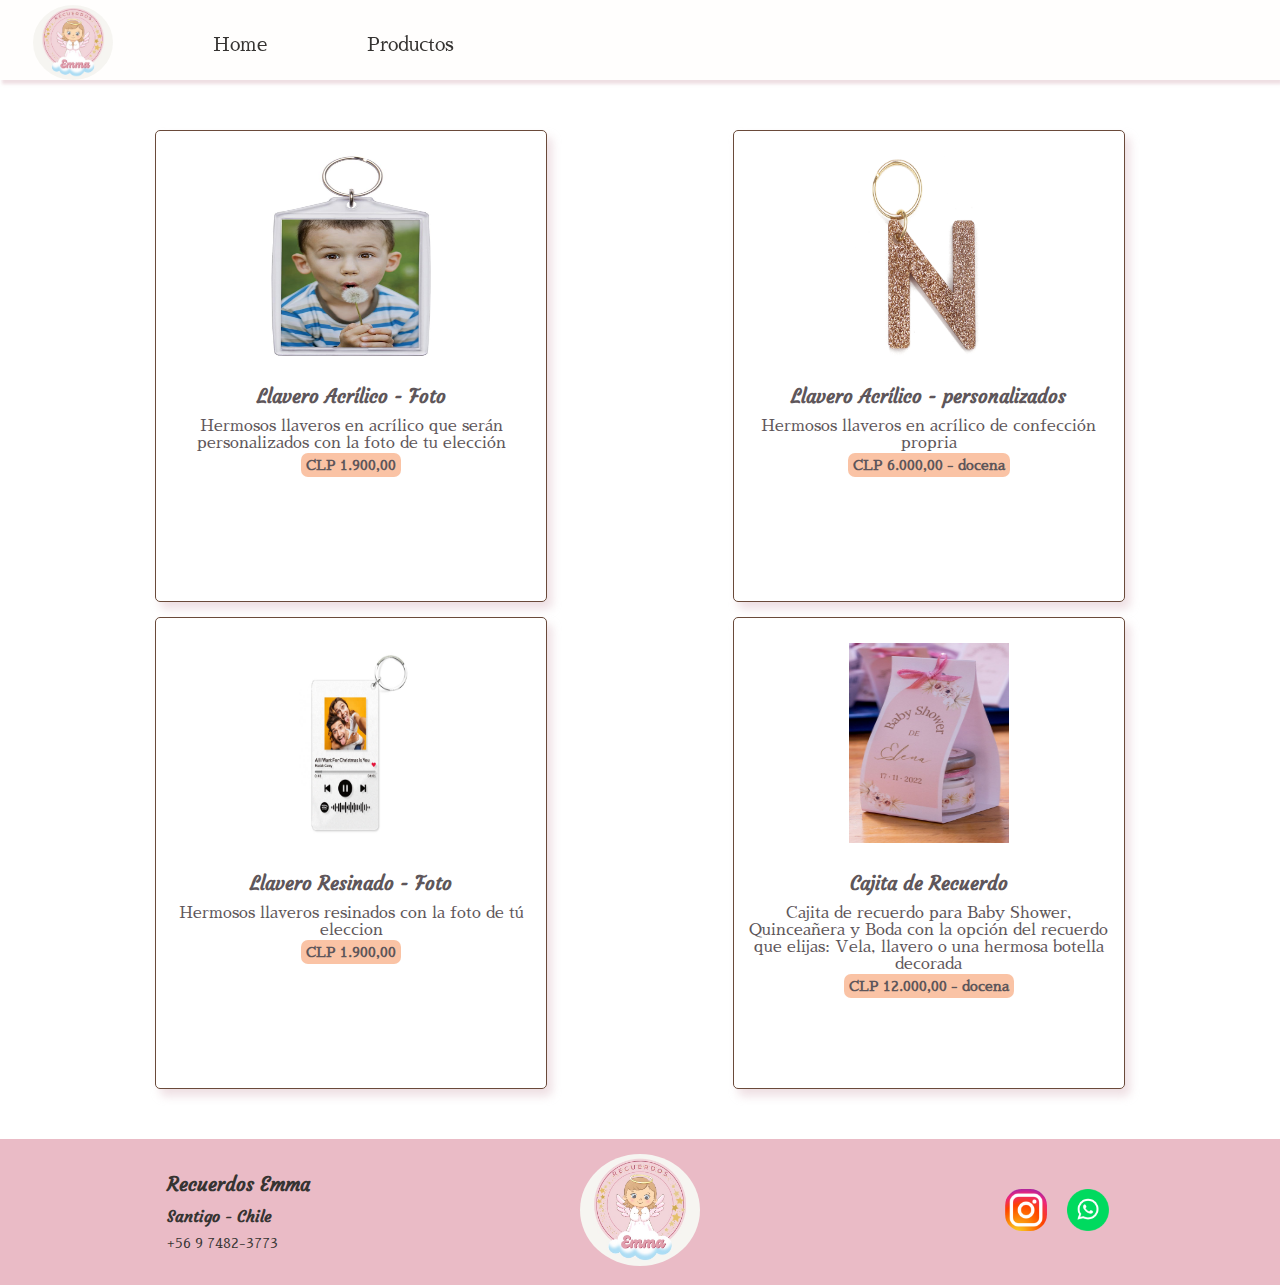
==== productos.html @ 6baa1918 "layout adjustments" ====
<!DOCTYPE html>
<html lang="es">
<head>
    <meta charset="UTF-8">
    <meta name="viewport" content="width=device-width, initial-scale=1.0">
    <link rel="stylesheet" href="styles/style.css">
    <link rel="icon" type="image/x-icon" href="/images/logo.jpg">
    <title>Productos | Recuerdos Emma | Eternizando momentos</title>
</head>
<body>
    <div class="container">
        <header>
            <a href="index.html">
                <img class="logo_header"src="images/logo.jpg" alt="logo">
            </a>
            <nav>
                <a href="index.html">Home</a>
                <a href="productos.html">Productos</a>
            </nav>
        </header>
        <main>
            <section class="container_productos">
                <div class="producto box_shadow">
                    <img src="images/llavero_acrilico.jpg" alt="producto ">
                    <div>
                        <h3>Llavero Acrílico - Foto</h3>
                        <p>
                            Hermosos llaveros en acrílico que serán personalizados con la foto de tu elección
                        </p>
                        <strong>CLP 1.900,00</strong>
                    </div>
                </div>
                <div class="producto box_shadow">
                    <img src="images/letra_epoxy.png" alt="producto ">
                    <div>
                        <h3>Llavero Acrílico - personalizados</h3>
                        <p>
                            Hermosos llaveros en acrílico de confección propria
                        </p>
                        <strong>CLP 6.000,00 - docena</strong>
                    </div>
                </div>
                <div class="producto box_shadow">
                    <img src="images/llavero_spotify.jpg" alt="producto ">
                    <div>
                        <h3>Llavero Resinado - Foto</h3>
                        <p>
                            Hermosos llaveros resinados con la foto de tú eleccion
                        </p>
                        <strong>CLP 1.900,00</strong>
                    </div>
                </div>
                <div class="producto box_shadow">
                    <img src="images/cajita_recuerdo.jpeg" alt="producto ">
                    <div>
                        <h3>Cajita de Recuerdo</h3>
                        
                        <p>
                            Cajita de recuerdo para Baby Shower, Quinceañera y Boda con la opción del recuerdo que elijas:
                            Vela, llavero o una hermosa botella decorada
                        </p>
                        
                    </div>
                    <strong>CLP 12.000,00 - docena</strong>
                </div>
            </section>
        </main>
        <footer>
            <div class="about">
                <h3>Recuerdos Emma</h3>
                <h4>Santigo - Chile</h4>
                <p><a href="tel:+5697482-3773">+56 9 7482-3773</a></p>
            </div>
            <div class="logo">
                <img src="images/logo.jpg" alt="logo">
            </div>
            <div class="social_media">
                <a href="https://www.instagram.com/recuerdosemma" target="_blank"><img src="images/instagram.png" class="social_icon"></a>
                <a href="https://wa.me/+56974823773" target="_blank"><img src="images/whatsap.png" class="social_icon"></a>
            </div>  
        </footer>
    </div>
</body>
</html>
---- styles/style.css ----
@import url('https://fonts.googleapis.com/css2?family=Courgette&family=Sawarabi+Mincho&display=swap');
body{
    color: #5E565A;
    font-family: 'Sawarabi Mincho', serif;
    margin: 0;
}
h1,h2,h3,h4,h5{
    font-family: 'Courgette', cursive;
}
header{
    display: grid;
    column-gap: 20px;
    grid-template-columns: 120px 1fr 120px;
    height: 80px;
    background-color: rgba(255, 254, 253, 0.8);
    box-shadow: rgba(212, 175, 185, 0.4) 2px 4px 3px;
    position: sticky;
    top:0;
    padding:5px;
    z-index: 10;
    width: 100vw;
    box-sizing: border-box;
}
.logo_header{
    width: 80px;
    border-radius: 50%;
    margin-left: 15px;  
}
nav{
    display: flex;
    align-items: center;
    grid-column: 2;
}
nav a{
    color:#363432;
    padding: 15px;
    width: 120px;
    margin-left: 20px;
    text-decoration: none;
    font-size: 1.2rem;
}
nav a:hover{
    background-color: #FAC3A5;
    border-radius: 5px;
}
.container{
    text-align: center;
    max-width: 1600px;
    margin: 0 auto;
}
.container_hero{
    display: grid;
    grid-template-columns: repeat(10, 1fr);
    margin-top: -90px;
}

.hero_img{
    grid-column:1/11;
    grid-row: 1/10;
    z-index: -1;
    width:100vw;
}
.filter{
    background: linear-gradient(rgba(145, 130, 110, 0.8), rgba(110, 110, 110, 0.6));

    grid-column: 1/11;
    grid-row: 1/10;
    max-width:100vw;
}

.hero_msg{
    grid-column: 5/10;
    grid-row: 4/7;
    align-self: center;
    color: #fed;
    text-shadow:rgba(54,52,50,0.8) 2px 2px 9px;
}

main{
    width:95%;
    margin: 20px auto;
}

h1{
    font-size:2.5rem;
}
.text_shadow{
    text-shadow: #FF537B 7px 3px 10px;
}
section h2{
    margin: 50px auto;
    font-size: 2rem;
}

.box_shadow{
    box-shadow: 5px 7px 10px rgba(212, 175, 185, 0.4);
    
    
}

.container_personalizados{
    margin: 15px auto;
}
.cardventa{
    background-color: #f1d8d0;
    border-top-left-radius: 20%;
    border-bottom-left-radius: 20%;
    display: flex;
    width: 90%;
    margin: 50px;
}
.info{
    width:40%;
    margin: 15px auto;
}
.info h2{
    margin: 20px;
}
.cardventa img{
    width:30%;
    border-top-left-radius: 20%;
    border-bottom-left-radius: 20%;
}

.info p{
    font-size: 1em;
}

.info ul{
    list-style-type:circle;
}
.info > ul >li{
    text-align: left;
}
.container_memorias{
    background-image: linear-gradient(to right bottom, #f2e7df, #f1d8d0, #efc9c8, #eabbc6);
    border-top-right-radius: 4rem;
    width: 100%;
    display: flex;
    flex-direction: row;
    justify-content: space-between;
    margin:50px auto;
}
.container_memorias div{
    width:60%;
    text-align: center;
    margin-left: 20px;
}
.container_memorias h2{
    padding-left: 15px;
    text-align: left;
    margin-top:20px;
    margin-bottom: 30px;
}
.container_memorias p{
    text-align: left;
    text-align: left;
    padding: 15px;
}
.container_memorias img{
    width:350px;
    margin-right: 0;
}

.container_memorias a{
    border: 1px solid #6a4a3a;
    padding:15px;
    text-decoration: none;
    color:#5E565A;
    border-radius: 5px;
    float: left;
    margin-left: 15px;
}
.container_memorias a:hover{
    background-color: #6a4a3a;
    color:#ffefd5;
    border-radius: 5px;
}

footer{
    /*background-image: linear-gradient(to right bottom, #eabbc6, #efc9c8, #f1d8d0, #f2e7df, #f6f4f1);*/
    background-color: #eabbc6;
    display: grid;
    color: #5E565A;
    grid-template-columns: repeat(3,1fr);
    justify-items: center;
    align-items: center;
    padding: 15px;
    margin-top: 20px;

}
footer .logo{
    margin: auto auto;
}
footer .logo img{
    width: 120px;
    border-radius: 50%;
} 
footer .about{
    text-align: left;
    margin-left: 30px;
}
footer .about h3{
    color: #363432;
    margin:10px;
}
footer .about h4{
    color: #363432;
    text-shadow: #5E565A;
    margin: 10px;
}
footer .about p{
    font-size: 0.8rem;
    margin: 10px;
}
footer .about a{
    text-decoration: none;
    color: #363432;
    font-size: 0.9rem;
}
footer .about a:hover{
    text-decoration: underline;
}
footer .social_media{
    display: flex;
    flex-direction: row;
    justify-content: center;
}
.social_icon{
    margin:10px;
    width: 42px;
    border-radius: 40%;
}

/*-------------------------------------------------------------*/
/*-----------------Produtos------------------------------------*/
.container_productos{
    display: grid;
    grid-template-columns: 1fr 1fr;
    justify-items: center;
    align-items: center;
    margin: 50px auto;
    width:95%;
    row-gap: 15px;
}
.producto{
    border: 1px solid #6a4a3a;
    border-radius: 5px;
    max-width: 370px;
    height: 450px;
    padding:10px;
}
.producto img{
    width:50%;
    height: 50%;
    max-width: 160px;
}
.producto div h3{
    text-align: center;
}
.producto div h4{
    margin: 5px;
}
.producto div p{
    margin: 5px;
}
.producto strong{
    font-size: 0.9rem;
    background-color: #FAC3A5;
    padding: 5px;
    border-radius: 7px;
}
.producto h3{
    margin:10px;
}
.producto p {
    margin: 10px;
}
.producto img{
    align-self: center;
    margin: 15px;
    
    height: 200px;
}

@media screen and (max-width:900px) {
    header{
        display: grid;
        grid-template-columns: 120px 1fr;
        column-gap: 0;
        height:100px;
        width:100%;
        justify-content: space-between;
    }
    .container_hero{
        margin-top: 0;
    }
    header a{
        align-self: center;
        justify-self: center;
    }
    .hero_img{
        width: 100%;
        height: 100%;   
    }
    .logo_header{
        margin-left: 5px;
        align-self: center;
        justify-self: center;
    }
    nav{
        display:flex;
        flex-direction: column;
    }
    nav a{
        padding: 10px;
        width:90%;
    }
    .container_memorias{
        display: grid;
    }
    .container_memorias div{
        grid-column: 2/9;
        grid-row: 1/7;
        z-index:1;
        width: 80%;
        padding-left: 0;
    }
    .container_memorias p{
        color: #111;
        padding-left: 0;
    }
    .container_memorias h2{
        padding-left: 0;
    }
    .container_memorias img{
        grid-column: 4/10;
        grid-row: 4/11;
        z-index: 0;
    }
    .container_memorias a{
        background-color: #6a4a3a;
        color:#ffefd5;
        border-radius: 5px;
        margin-left: 0;
    }
    .filter_recuerdos{
        background: linear-gradient(rgba(255, 254, 253, 0.2), rgba(255, 254, 253, 0.2));

        grid-column: 1/11;
        grid-row: 1/11;
        max-width:100vw;
        
    }
    .cardventa{
        flex-direction: column;
        border-top-left-radius: 10%;
        border-top-right-radius: 10%;
        border-bottom-left-radius: 0;
        margin:50px auto;
        width: 100%;
    }
    .cardventa img{
        width:100%;
        border-top-left-radius: 10%;
        border-top-right-radius: 10%;
        border-bottom-left-radius: 0;
    }

    .info{
        width:90%;
    }

    .container_productos{
        display: flex;
        flex-direction: column;
    }
    .producto{
        height: 420px;
    }
    .producto h3{
        margin:10px;
    }
    .producto p {
        margin: 10px;
    }
    .producto img{
        align-self: center;
        margin: 15px;
        
        height: 200px;
    }
    .producto strong{
        font-size: 0.9rem;
    }

    footer{
        grid-template-rows: repeat(3,1fr);
        justify-items: center;
    }
    footer .about{
        text-align: center;
        grid-row: 2/3;
        grid-column: 1/4;
        margin-left: 0;
        width: 100%;
    }
    footer .logo{
        width: 100%;
        grid-row: 1/2;
        grid-column: 1/4;
        margin-top: 20px;
    }
    footer .social_media{
        width:100%;
        grid-row: 3/4;
        grid-column: 1/4;
    }
}
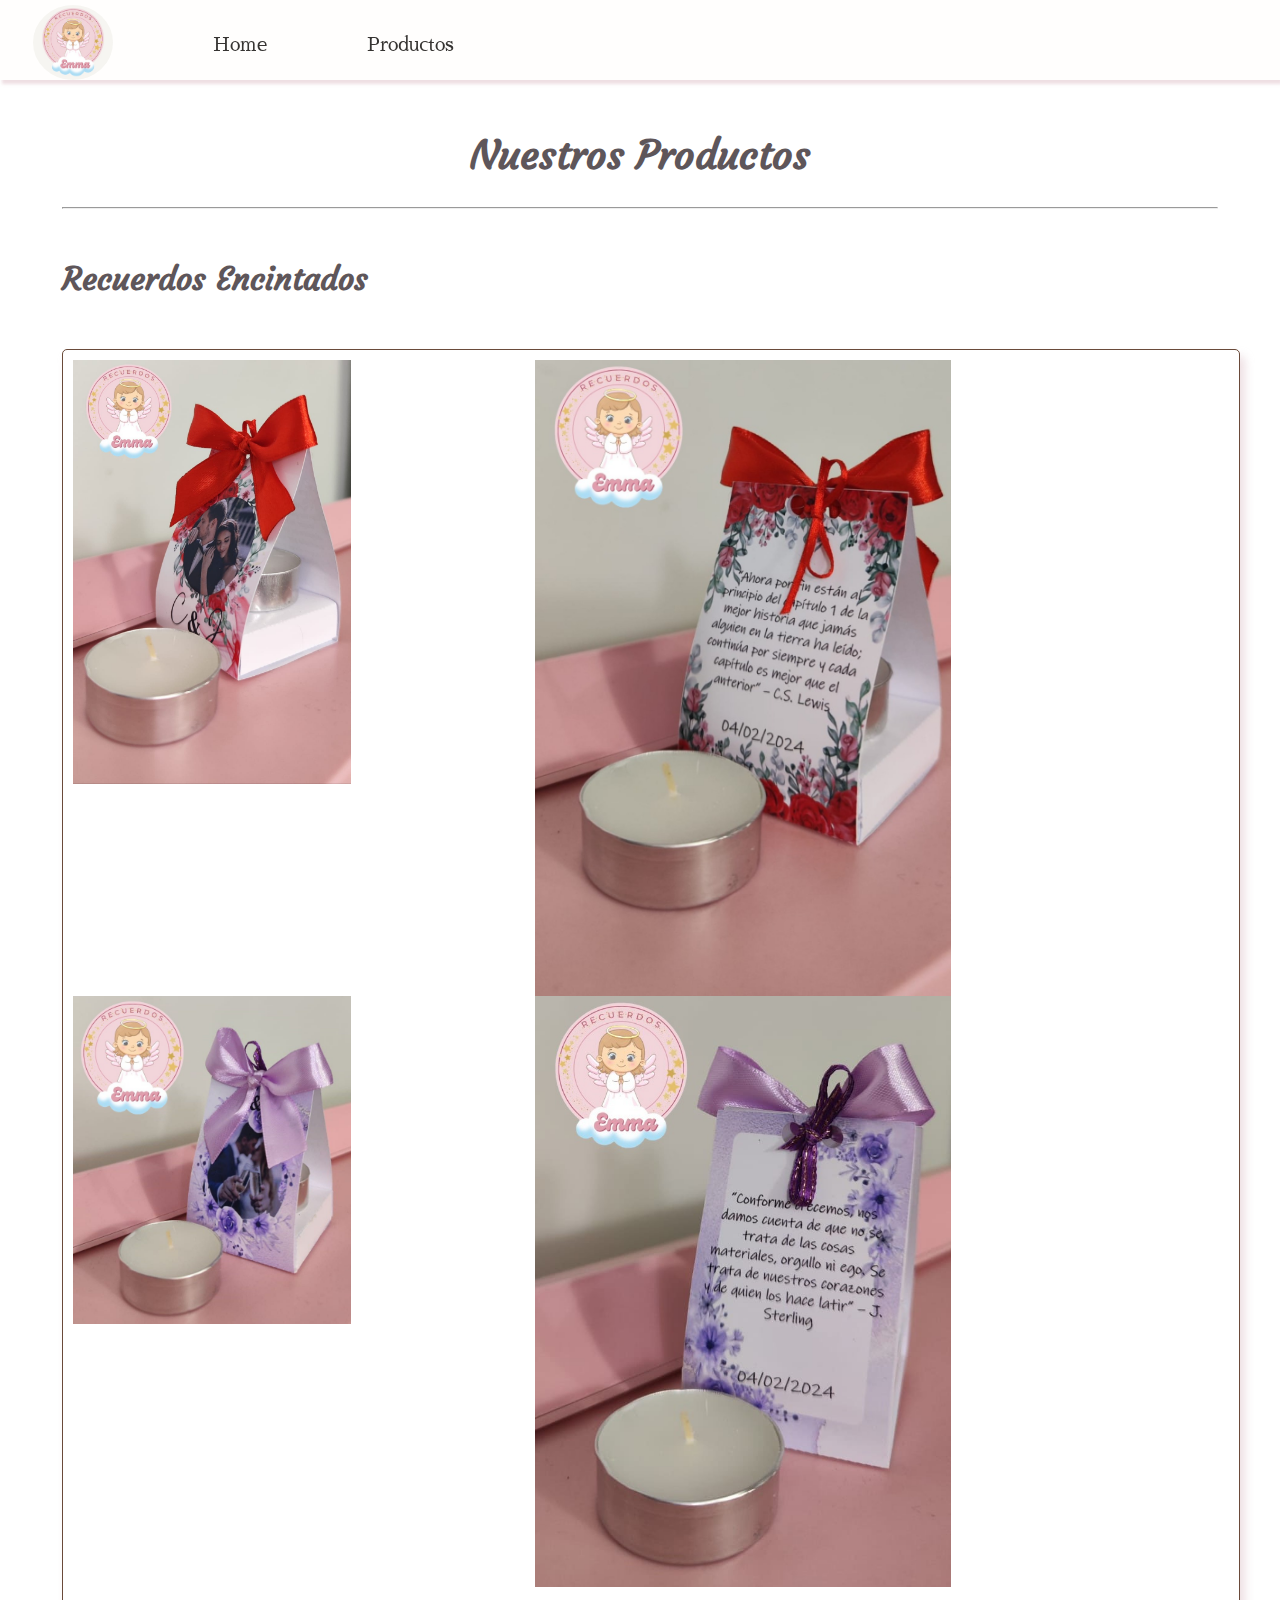
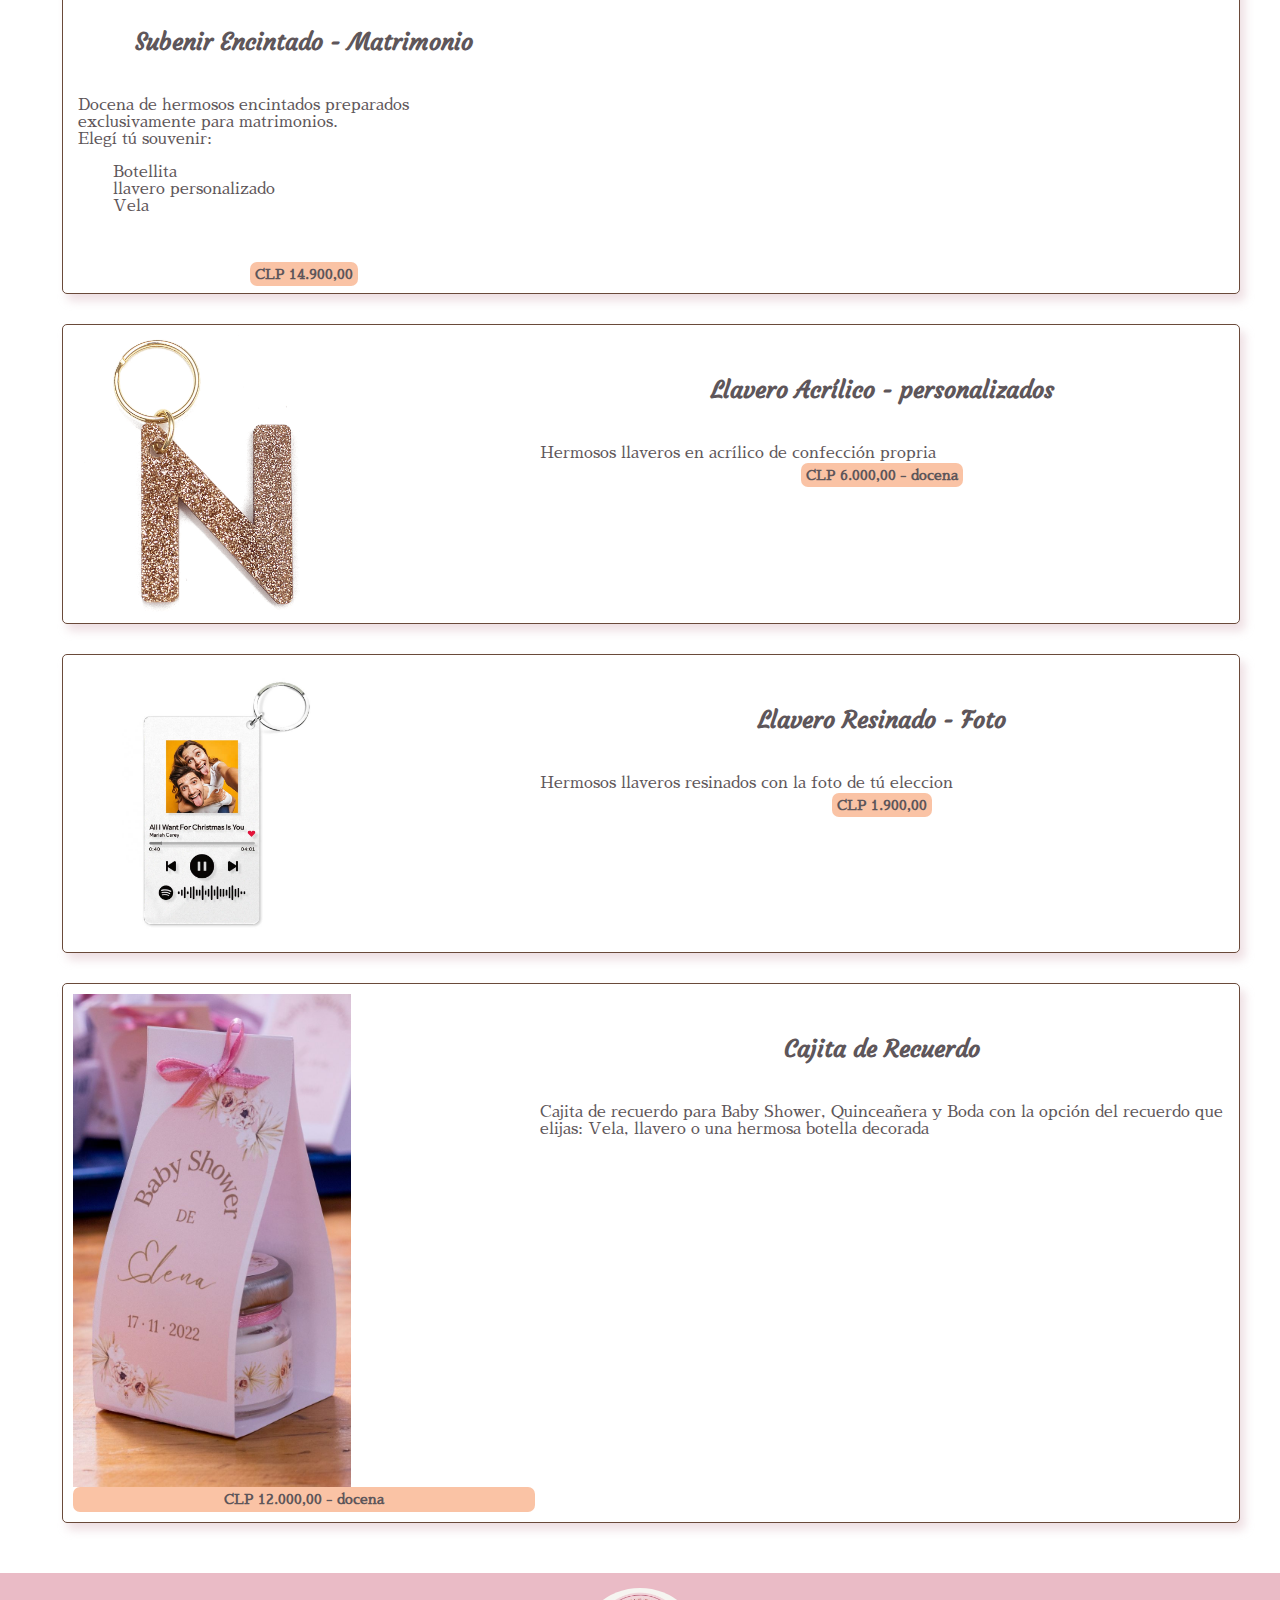
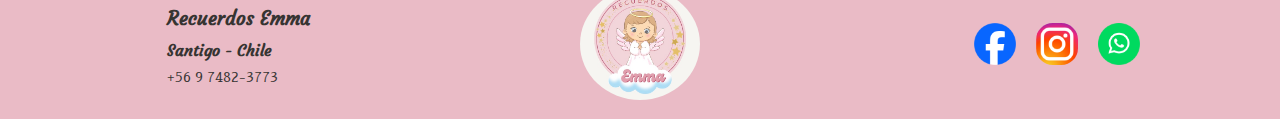
==== commit 8de8fcdf: "new product images. updating productos style" ====
--- a/productos.html
+++ b/productos.html
@@ -20,16 +20,32 @@
         </header>
         <main>
             <section class="container_productos">
-                <div class="producto box_shadow">
-                    <img src="images/llavero_acrilico.jpg" alt="producto ">
-                    <div>
-                        <h3>Llavero Acrílico - Foto</h3>
-                        <p>
-                            Hermosos llaveros en acrílico que serán personalizados con la foto de tu elección
-                        </p>
-                        <strong>CLP 1.900,00</strong>
+                <h1>Nuestros Productos</h1>
+                <hr>
+                <section>
+                    <h2>Recuerdos Encintados</h2>
+                    <div class="producto box_shadow">
+                        <img class="matrimonio" src="images/productos/matrimonio1_1.jpeg" alt="Encintado matrimonio">
+                        <img class="matrimonio" src="images/productos/matrimonio1_2.jpeg" alt="Encintado matrimonio">
+                        <img class="matrimonio" src="images/productos/matrimonio2_1.jpeg" alt="Encintado matrimonio">
+                        <img class="matrimonio" src="images/productos/matrimonio2_2.jpeg" alt="Encintado matrimonio">
+                        <div>
+                            <h3>Subenir Encintado - Matrimonio</h3>
+                            <p>
+                                Docena de hermosos encintados preparados exclusivamente para matrimonios.
+                                <br>
+                                Elegí tú souvenir:
+                                <br>
+                                <ul>
+                                    <li>Botellita</li>
+                                    <li>llavero personalizado</li>
+                                    <li>Vela</li>
+                                </ul>
+                            </p>
+                            <strong>CLP 14.900,00</strong>
+                        </div>
                     </div>
-                </div>
+                </section>
                 <div class="producto box_shadow">
                     <img src="images/letra_epoxy.png" alt="producto ">
                     <div>
@@ -75,10 +91,12 @@
                 <img src="images/logo.jpg" alt="logo">
             </div>
             <div class="social_media">
-                <a href="https://www.instagram.com/recuerdosemma" target="_blank"><img src="images/instagram.png" class="social_icon"></a>
+                <a href="https://www.facebook.com/profile.php?id=61550283752446" target="_blank"><img src="images/facebook.webp" class="social_icon"></a>
+                <a href="https://www.instagram.com/emmagutierrez219" target="_blank"><img src="images/instagram.png" class="social_icon"></a>
                 <a href="https://wa.me/+56974823773" target="_blank"><img src="images/whatsap.png" class="social_icon"></a>
-            </div>  
+            </div>    
         </footer>
     </div>
+    <script src="scripts/carrousel.js"></script>
 </body>
 </html>--- a/styles/style.css
+++ b/styles/style.css
@@ -18,7 +18,7 @@
     top:0;
     padding:5px;
     z-index: 10;
-    width: 100vw;
+    width: 100%;
     box-sizing: border-box;
 }
 .logo_header{
@@ -58,7 +58,7 @@
     grid-column:1/11;
     grid-row: 1/10;
     z-index: -1;
-    width:100vw;
+    width:100%;
 }
 .filter{
     background: linear-gradient(rgba(145, 130, 110, 0.8), rgba(110, 110, 110, 0.6));
@@ -234,7 +234,7 @@
 
 /*-------------------------------------------------------------*/
 /*-----------------Produtos------------------------------------*/
-.container_productos{
+/*.container_productos{
     display: grid;
     grid-template-columns: 1fr 1fr;
     justify-items: center;
@@ -242,26 +242,56 @@
     margin: 50px auto;
     width:95%;
     row-gap: 15px;
-}
-.producto{
+}*/
+.container_productos{
+    width:95%;
+    margin: 50px auto;
+}
+.container_productos section h2{
+    text-align: left;
+}
+/*.producto{
     border: 1px solid #6a4a3a;
     border-radius: 5px;
     max-width: 370px;
     height: 450px;
     padding:10px;
-}
-.producto img{
+}*/
+.producto{
+    border: 1px solid #6a4a3a;
+    border-radius: 5px;
+    width: 100%;
+    /*height: 450px;*/
+    padding:10px;
+    margin: 30px auto;
+    display: grid;
+    grid-template-columns: 40% 1fr;
+}
+/*.producto img{
     width:50%;
     height: 50%;
     max-width: 160px;
+}*/
+.producto img{
+    width:60%;
 }
 .producto div h3{
     text-align: center;
+    font-size: 1.5rem;
+    padding-top: 30px;
+}
+.producto div ul{
+    list-style-type: none;
+}
+.producto div li{
+    text-align: left;
 }
 .producto div h4{
     margin: 5px;
 }
 .producto div p{
+    padding-top: 30px;
+    text-align: left;
     margin: 5px;
 }
 .producto strong{
@@ -276,12 +306,12 @@
 .producto p {
     margin: 10px;
 }
-.producto img{
+/*.producto img{
     align-self: center;
     margin: 15px;
     
     height: 200px;
-}
+}*/
 
 @media screen and (max-width:900px) {
     header{
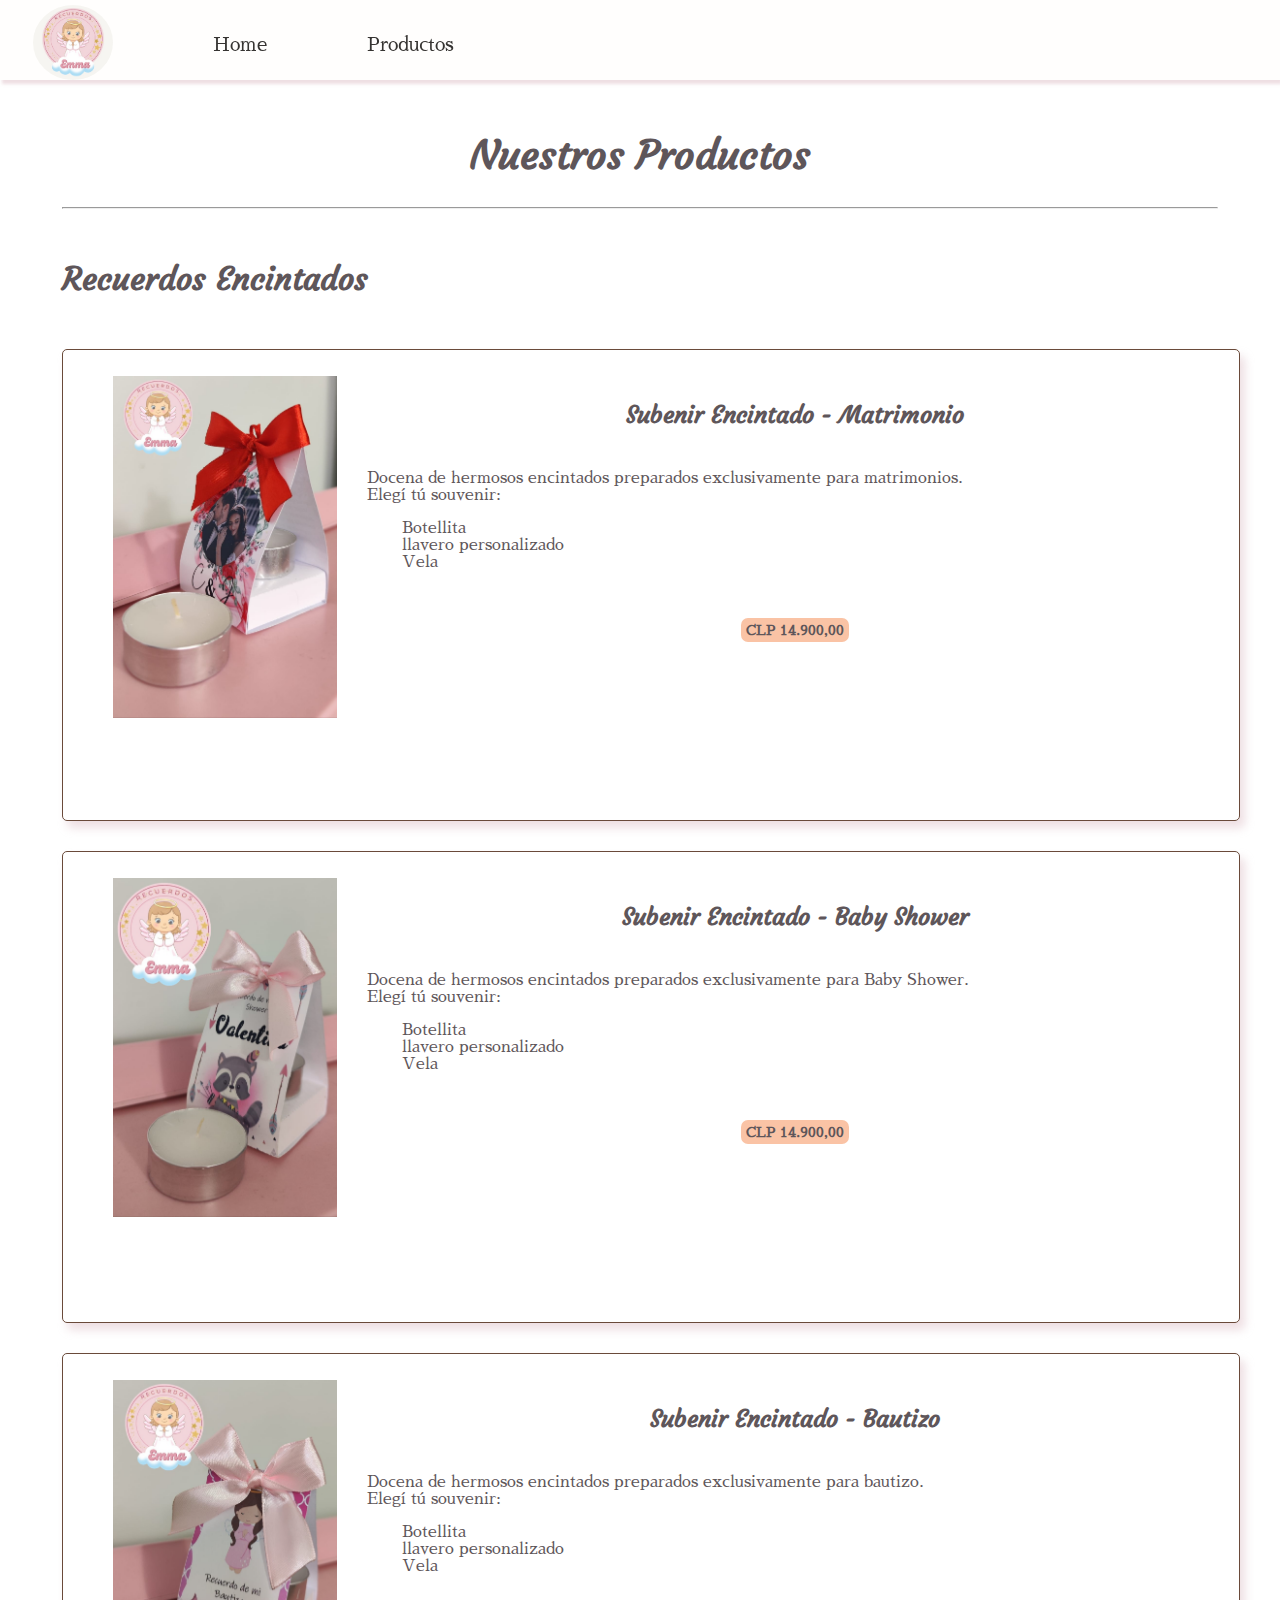
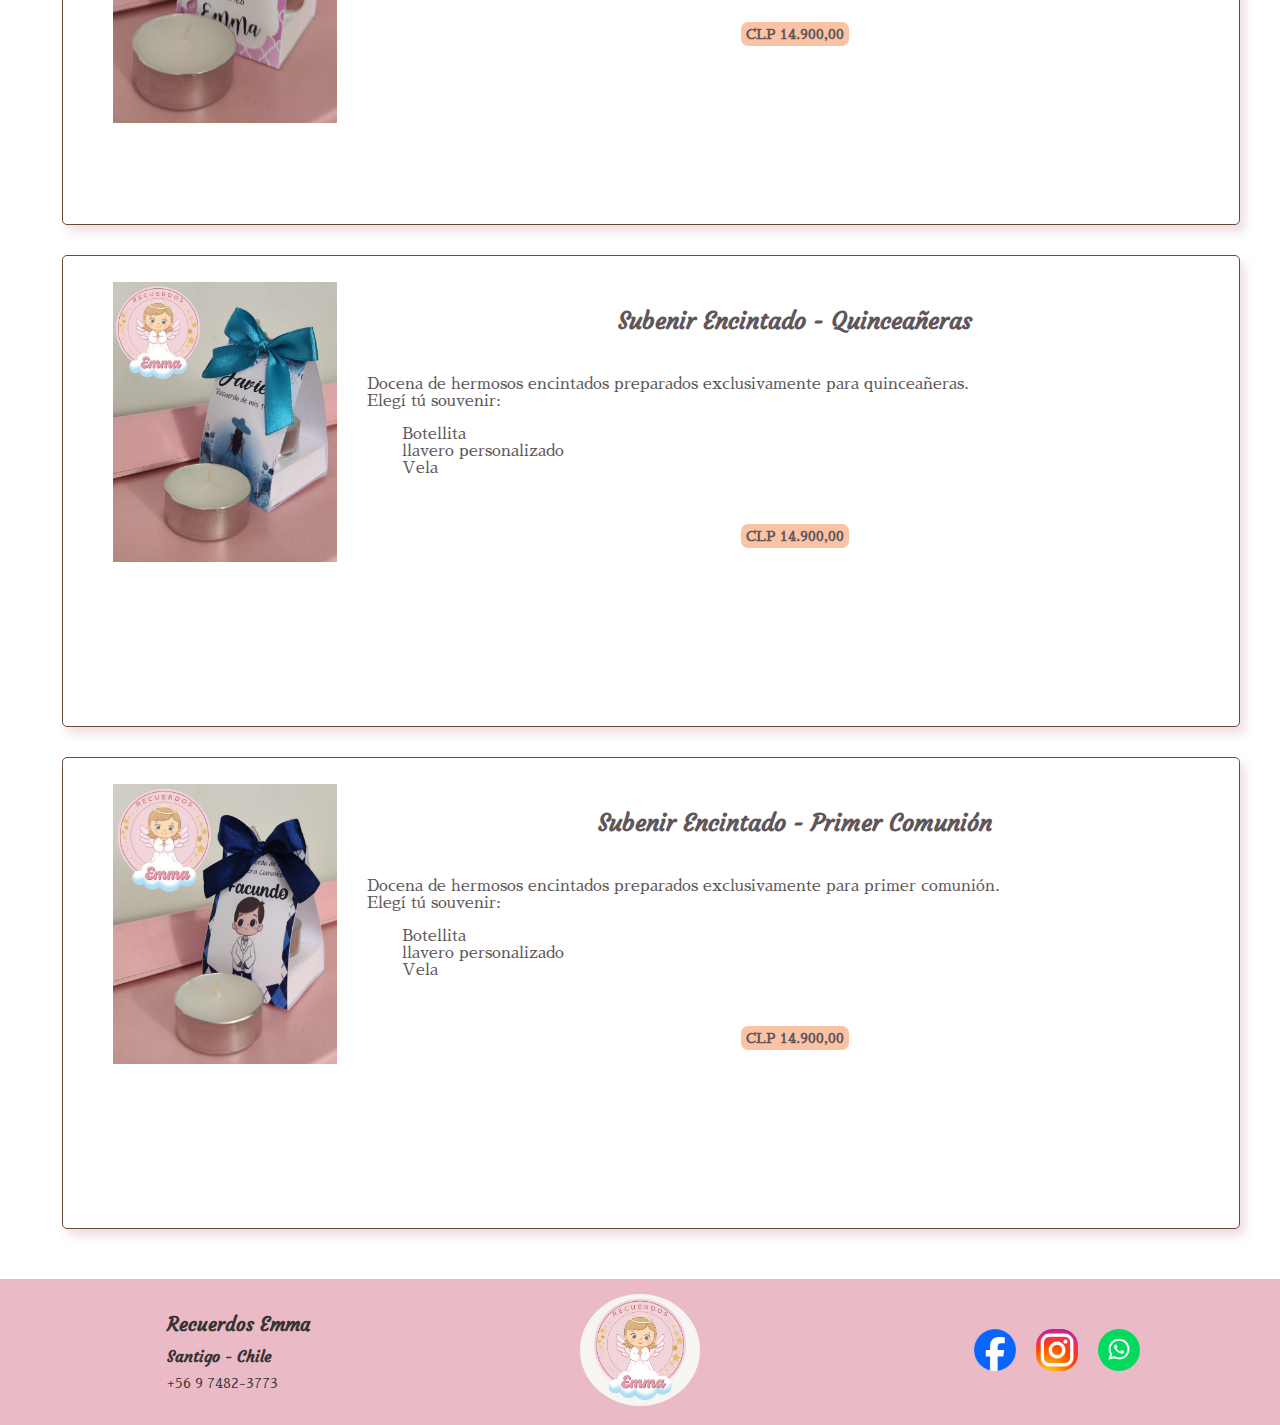
==== commit 6e436749: "updt productos - scripts" ====
--- a/productos.html
+++ b/productos.html
@@ -25,10 +25,28 @@
                 <section>
                     <h2>Recuerdos Encintados</h2>
                     <div class="producto box_shadow">
-                        <img class="matrimonio" src="images/productos/matrimonio1_1.jpeg" alt="Encintado matrimonio">
-                        <img class="matrimonio" src="images/productos/matrimonio1_2.jpeg" alt="Encintado matrimonio">
-                        <img class="matrimonio" src="images/productos/matrimonio2_1.jpeg" alt="Encintado matrimonio">
-                        <img class="matrimonio" src="images/productos/matrimonio2_2.jpeg" alt="Encintado matrimonio">
+                        <ul>
+                            <li class="slide matrimonio">
+                                <div >
+                                    <img src="images/productos/matrimonio1_1.jpeg" alt="Encintado matrimonio">
+                                </div>
+                            </li>
+                            <li class="slide matrimonio">
+                                <div>
+                                    <img src="images/productos/matrimonio1_2.jpeg" alt="Encintado matrimonio">
+                                </div>
+                            </li>
+                            <li class="slide matrimonio">
+                                <div>
+                                    <img src="images/productos/matrimonio2_1.jpeg" alt="Encintado matrimonio">
+                                </div>
+                            </li>
+                            <li class="slide matrimonio">
+                                <div>
+                                    <img src="images/productos/matrimonio2_2.jpeg" alt="Encintado matrimonio">
+                                </div>
+                            </li>
+                        </ul>
                         <div>
                             <h3>Subenir Encintado - Matrimonio</h3>
                             <p>
@@ -45,41 +63,127 @@
                             <strong>CLP 14.900,00</strong>
                         </div>
                     </div>
+                    <div class="producto box_shadow">
+                        <ul>
+                            <li class="slide babyShower">
+                                <div >
+                                    <img src="images/productos/babyshower1.jpeg" alt="Encintado baby shower">
+                                </div>
+                            </li>
+                            <li class="slide babyShower">
+                                <div>
+                                    <img src="images/productos/babyshower2.jpeg" alt="Encintado baby shower">
+                                </div>
+                            </li>
+                            </li>
+                        </ul>
+                        <div>
+                            <h3>Subenir Encintado - Baby Shower</h3>
+                            <p>
+                                Docena de hermosos encintados preparados exclusivamente para Baby Shower.
+                                <br>
+                                Elegí tú souvenir:
+                                <br>
+                                <ul>
+                                    <li>Botellita</li>
+                                    <li>llavero personalizado</li>
+                                    <li>Vela</li>
+                                </ul>
+                            </p>
+                            <strong>CLP 14.900,00</strong>
+                        </div>
+                    </div>
+                    <div class="producto box_shadow">
+                        <ul>
+                            <li class="slide bautizo">
+                                <div >
+                                    <img src="images/productos/bautizo1.jpeg" alt="Encintado bautizo">
+                                </div>
+                            </li>
+                            <li class="slide bautizo">
+                                <div>
+                                    <img src="images/productos/bautizo2.jpeg" alt="Encintado bautizo">
+                                </div>
+                            </li>
+                            </li>
+                        </ul>
+                        <div>
+                            <h3>Subenir Encintado - Bautizo</h3>
+                            <p>
+                                Docena de hermosos encintados preparados exclusivamente para bautizo.
+                                <br>
+                                Elegí tú souvenir:
+                                <br>
+                                <ul>
+                                    <li>Botellita</li>
+                                    <li>llavero personalizado</li>
+                                    <li>Vela</li>
+                                </ul>
+                            </p>
+                            <strong>CLP 14.900,00</strong>
+                        </div>
+                    </div>
+                    <div class="producto box_shadow">
+                        <ul>
+                            <li class="slide comunion">
+                                <div >
+                                    <img src="images/productos/quince1.jpeg" alt="Encintado primer quinceañera">
+                                </div>
+                            </li>
+                            <li class="slide comunion">
+                                <div>
+                                    <img src="images/productos/quince2.jpeg" alt="Encintado primer quinceañera">
+                                </div>
+                            </li>
+                            </li>
+                        </ul>
+                        <div>
+                            <h3>Subenir Encintado - Quinceañeras</h3>
+                            <p>
+                                Docena de hermosos encintados preparados exclusivamente para quinceañeras.
+                                <br>
+                                Elegí tú souvenir:
+                                <br>
+                                <ul>
+                                    <li>Botellita</li>
+                                    <li>llavero personalizado</li>
+                                    <li>Vela</li>
+                                </ul>
+                            </p>
+                            <strong>CLP 14.900,00</strong>
+                        </div>
+                    </div>
+                    <div class="producto box_shadow">
+                        <ul>
+                            <li class="slide quince">
+                                <div >
+                                    <img src="images/productos/comunion1.jpeg" alt="Encintado primer comunión">
+                                </div>
+                            </li>
+                            <li class="slide quince">
+                                <div>
+                                    <img src="images/productos/comunion2.jpeg" alt="Encintado primer comunión">
+                                </div>
+                            </li>
+                            </li>
+                        </ul>
+                        <div>
+                            <h3>Subenir Encintado - Primer Comunión</h3>
+                            <p>
+                                Docena de hermosos encintados preparados exclusivamente para primer comunión.
+                                <br>
+                                Elegí tú souvenir:
+                                <br>
+                                <ul>
+                                    <li>Botellita</li>
+                                    <li>llavero personalizado</li>
+                                    <li>Vela</li>
+                                </ul>
+                            </p>
+                            <strong>CLP 14.900,00</strong>
+                        </div>
+                    </div>
                 </section>
-                <div class="producto box_shadow">
-                    <img src="images/letra_epoxy.png" alt="producto ">
-                    <div>
-                        <h3>Llavero Acrílico - personalizados</h3>
-                        <p>
-                            Hermosos llaveros en acrílico de confección propria
-                        </p>
-                        <strong>CLP 6.000,00 - docena</strong>
-                    </div>
-                </div>
-                <div class="producto box_shadow">
-                    <img src="images/llavero_spotify.jpg" alt="producto ">
-                    <div>
-                        <h3>Llavero Resinado - Foto</h3>
-                        <p>
-                            Hermosos llaveros resinados con la foto de tú eleccion
-                        </p>
-                        <strong>CLP 1.900,00</strong>
-                    </div>
-                </div>
-                <div class="producto box_shadow">
-                    <img src="images/cajita_recuerdo.jpeg" alt="producto ">
-                    <div>
-                        <h3>Cajita de Recuerdo</h3>
-                        
-                        <p>
-                            Cajita de recuerdo para Baby Shower, Quinceañera y Boda con la opción del recuerdo que elijas:
-                            Vela, llavero o una hermosa botella decorada
-                        </p>
-                        
-                    </div>
-                    <strong>CLP 12.000,00 - docena</strong>
-                </div>
-            </section>
         </main>
         <footer>
             <div class="about">
@@ -98,5 +202,9 @@
         </footer>
     </div>
     <script src="scripts/carrousel.js"></script>
+    <script src="scripts/babyshower.js"></script>
+    <script src="scripts/bautizo.js"></script>
+    <script src="scripts/comunion.js"></script>
+    <script src="scripts/quince.js"></script>
 </body>
 </html>--- a/styles/style.css
+++ b/styles/style.css
@@ -265,15 +265,20 @@
     padding:10px;
     margin: 30px auto;
     display: grid;
-    grid-template-columns: 40% 1fr;
+    grid-template-columns: 25% 1fr;
+    min-height: 450px;
 }
 /*.producto img{
     width:50%;
     height: 50%;
     max-width: 160px;
 }*/
+.slide{
+    width:90%;
+    display: none;
+}
 .producto img{
-    width:60%;
+    width:100%;
 }
 .producto div h3{
     text-align: center;
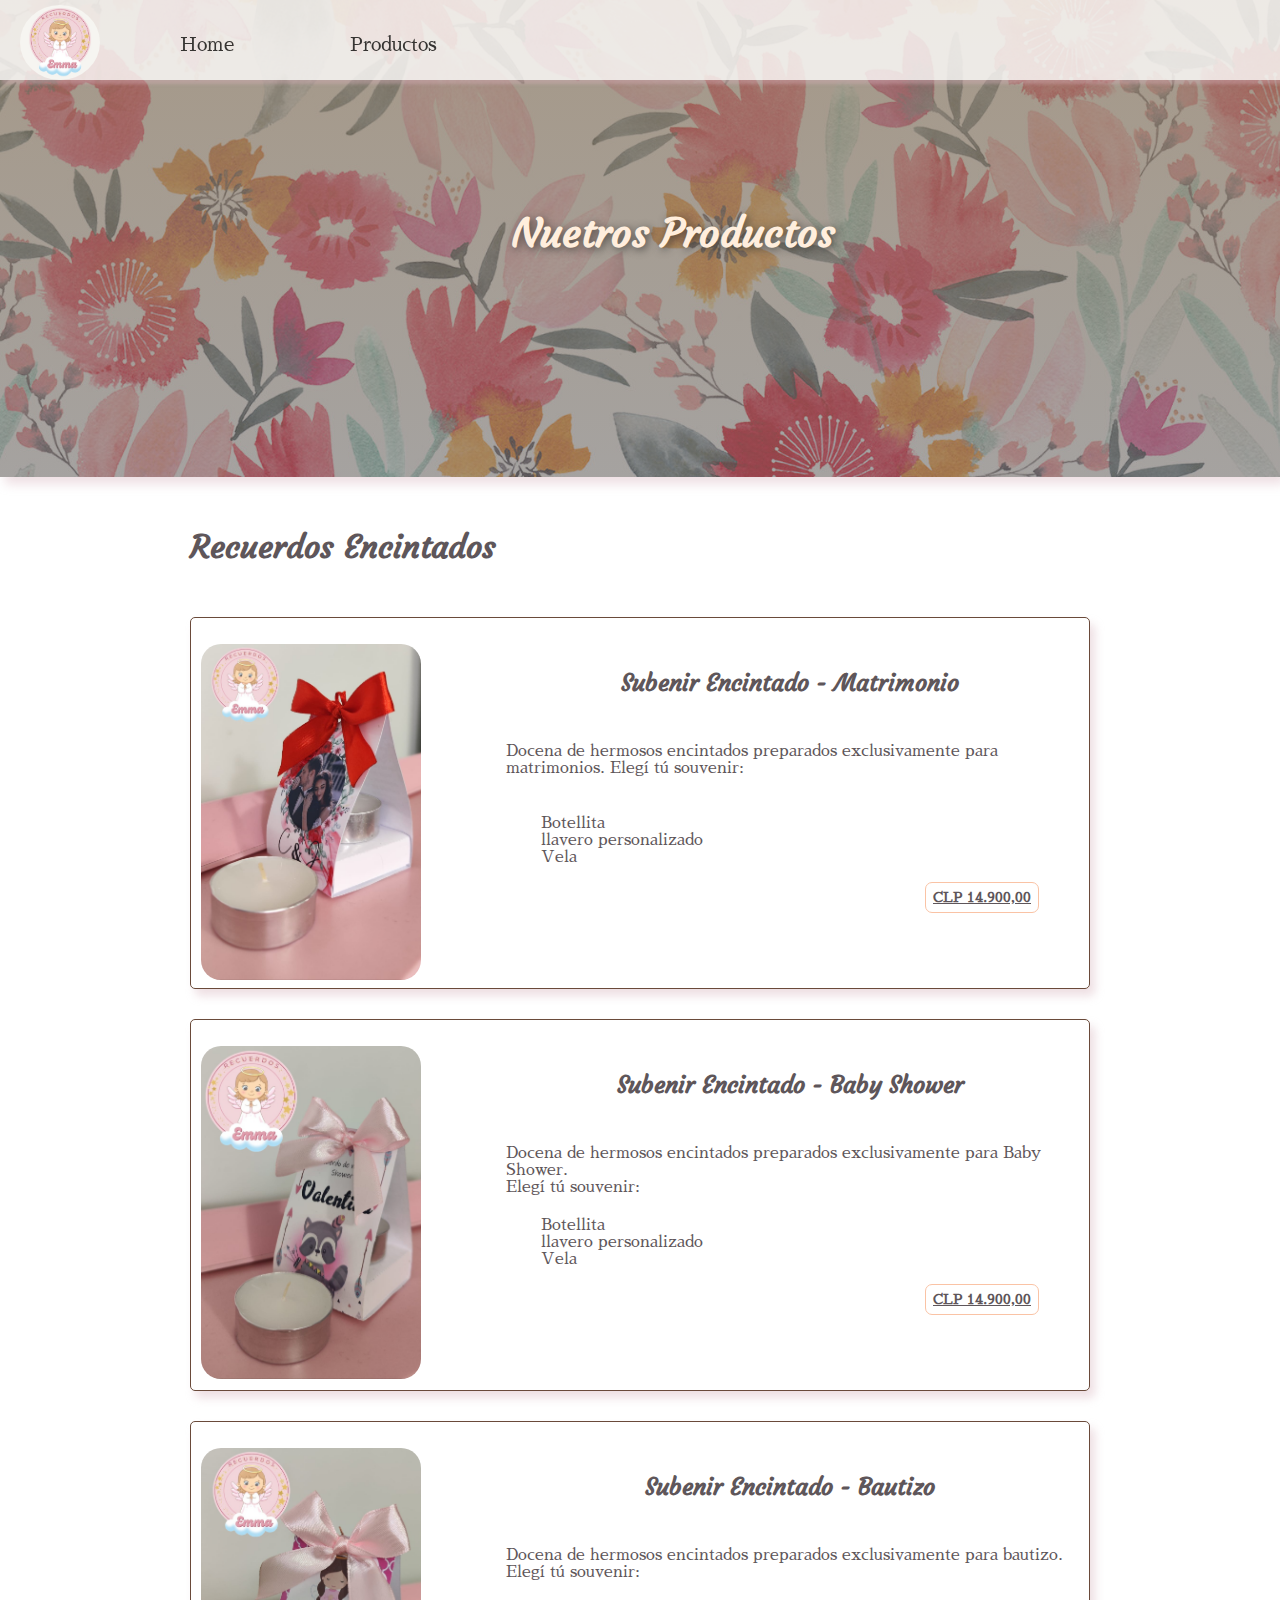
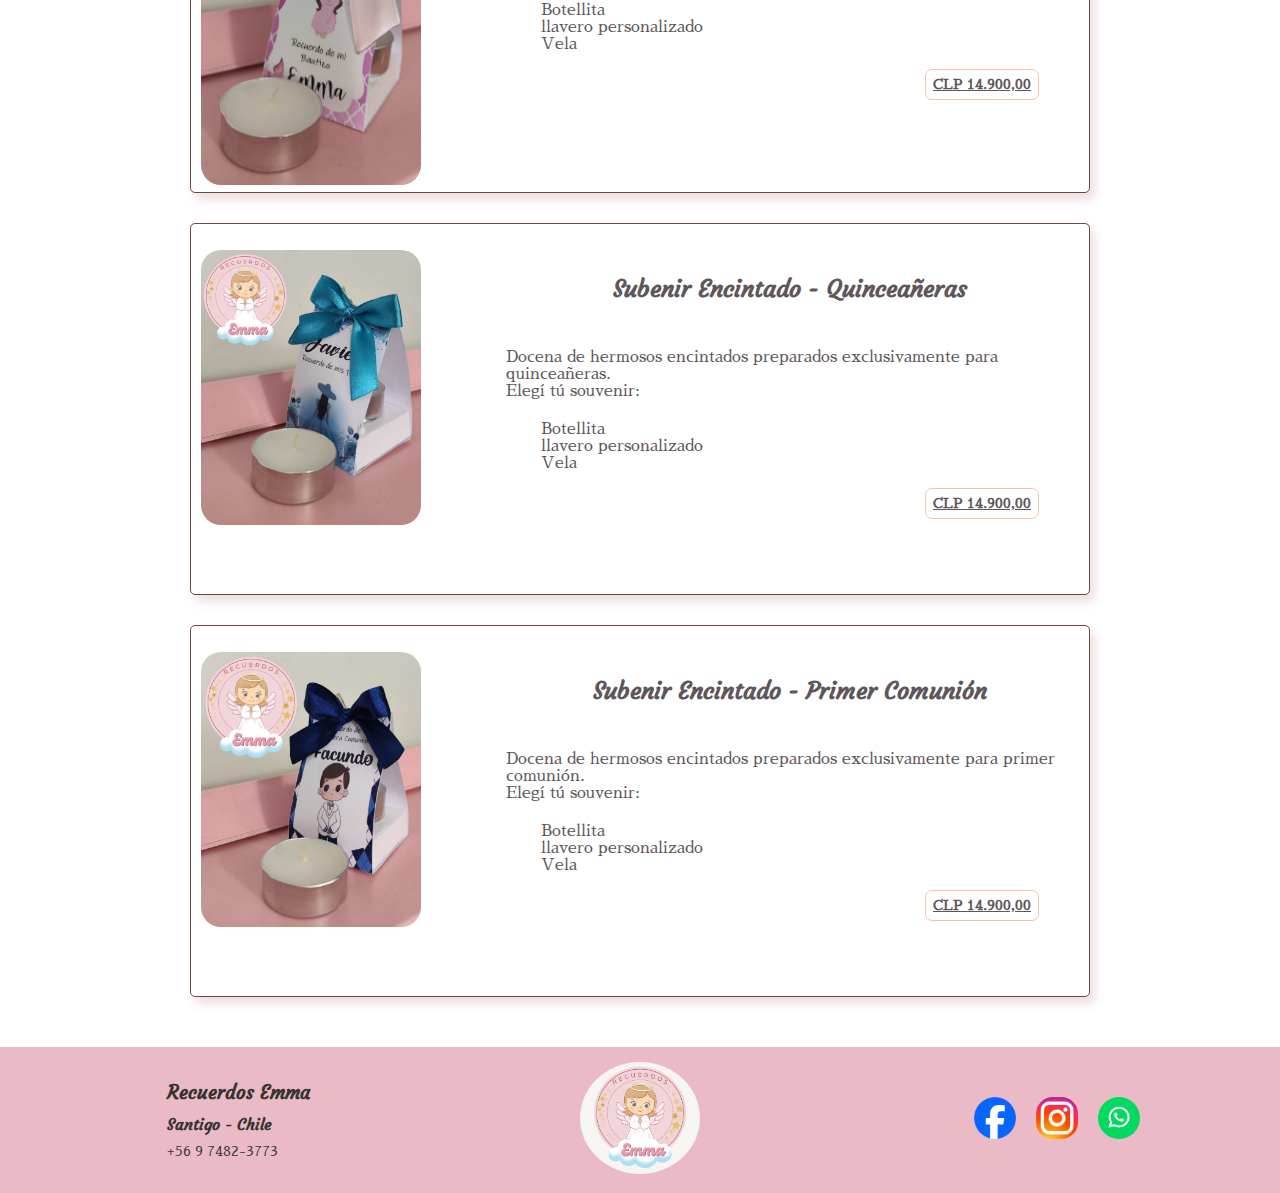
==== commit b571ede4: "Products new layout and media querie adjustments" ====
--- a/productos.html
+++ b/productos.html
@@ -8,20 +8,24 @@
     <title>Productos | Recuerdos Emma | Eternizando momentos</title>
 </head>
 <body>
-    <div class="container">
-        <header>
-            <a href="index.html">
-                <img class="logo_header"src="images/logo.jpg" alt="logo">
-            </a>
-            <nav>
-                <a href="index.html">Home</a>
-                <a href="productos.html">Productos</a>
-            </nav>
-        </header>
+    <header>
+        <a href="index.html">
+            <img class="logo_header"src="images/logo.jpg" alt="Recuerdos Emma Logo">
+        </a>
+        <nav>
+            <a href="index.html">Home</a>
+            <a href="productos.html">Productos</a>
+        </nav>
+    </header>
+    <div class="container_hero box_shadow">
+        <div class="filter"></div>
+        <img class="hero_img" src="images/hero.jpeg" alt="hero image">
+        <div class="hero_msg">
+            <h1>Nuetros Productos</h1>
+        </div>
+    </div>
         <main>
             <section class="container_productos">
-                <h1>Nuestros Productos</h1>
-                <hr>
                 <section>
                     <h2>Recuerdos Encintados</h2>
                     <div class="producto box_shadow">
@@ -51,15 +55,14 @@
                             <h3>Subenir Encintado - Matrimonio</h3>
                             <p>
                                 Docena de hermosos encintados preparados exclusivamente para matrimonios.
-                                <br>
-                                Elegí tú souvenir:
-                                <br>
-                                <ul>
-                                    <li>Botellita</li>
-                                    <li>llavero personalizado</li>
-                                    <li>Vela</li>
-                                </ul>
-                            </p>
+                                Elegí tú souvenir:
+                            </p>
+                                <br>
+                                <ul>
+                                    <li>Botellita</li>
+                                    <li>llavero personalizado</li>
+                                    <li>Vela</li>
+                                </ul>
                             <strong>CLP 14.900,00</strong>
                         </div>
                     </div>
@@ -83,13 +86,12 @@
                                 Docena de hermosos encintados preparados exclusivamente para Baby Shower.
                                 <br>
                                 Elegí tú souvenir:
-                                <br>
-                                <ul>
-                                    <li>Botellita</li>
-                                    <li>llavero personalizado</li>
-                                    <li>Vela</li>
-                                </ul>
-                            </p>
+                            </p>
+                                <ul>
+                                    <li>Botellita</li>
+                                    <li>llavero personalizado</li>
+                                    <li>Vela</li>
+                                </ul>
                             <strong>CLP 14.900,00</strong>
                         </div>
                     </div>
@@ -113,13 +115,12 @@
                                 Docena de hermosos encintados preparados exclusivamente para bautizo.
                                 <br>
                                 Elegí tú souvenir:
-                                <br>
-                                <ul>
-                                    <li>Botellita</li>
-                                    <li>llavero personalizado</li>
-                                    <li>Vela</li>
-                                </ul>
-                            </p>
+                            </p>
+                                <ul>
+                                    <li>Botellita</li>
+                                    <li>llavero personalizado</li>
+                                    <li>Vela</li>
+                                </ul>
                             <strong>CLP 14.900,00</strong>
                         </div>
                     </div>
@@ -143,13 +144,12 @@
                                 Docena de hermosos encintados preparados exclusivamente para quinceañeras.
                                 <br>
                                 Elegí tú souvenir:
-                                <br>
-                                <ul>
-                                    <li>Botellita</li>
-                                    <li>llavero personalizado</li>
-                                    <li>Vela</li>
-                                </ul>
-                            </p>
+                            </p>
+                                <ul>
+                                    <li>Botellita</li>
+                                    <li>llavero personalizado</li>
+                                    <li>Vela</li>
+                                </ul>
                             <strong>CLP 14.900,00</strong>
                         </div>
                     </div>
@@ -173,17 +173,17 @@
                                 Docena de hermosos encintados preparados exclusivamente para primer comunión.
                                 <br>
                                 Elegí tú souvenir:
-                                <br>
-                                <ul>
-                                    <li>Botellita</li>
-                                    <li>llavero personalizado</li>
-                                    <li>Vela</li>
-                                </ul>
-                            </p>
+                            </p>
+                                <ul>
+                                    <li>Botellita</li>
+                                    <li>llavero personalizado</li>
+                                    <li>Vela</li>
+                                </ul>
                             <strong>CLP 14.900,00</strong>
                         </div>
                     </div>
                 </section>
+            </section>
         </main>
         <footer>
             <div class="about">
@@ -200,7 +200,6 @@
                 <a href="https://wa.me/+56974823773" target="_blank"><img src="images/whatsap.png" class="social_icon"></a>
             </div>    
         </footer>
-    </div>
     <script src="scripts/carrousel.js"></script>
     <script src="scripts/babyshower.js"></script>
     <script src="scripts/bautizo.js"></script>
--- a/styles/style.css
+++ b/styles/style.css
@@ -234,51 +234,39 @@
 
 /*-------------------------------------------------------------*/
 /*-----------------Produtos------------------------------------*/
-/*.container_productos{
-    display: grid;
-    grid-template-columns: 1fr 1fr;
-    justify-items: center;
-    align-items: center;
+
+.container_productos{
+    max-width:900px;
     margin: 50px auto;
-    width:95%;
-    row-gap: 15px;
-}*/
-.container_productos{
-    width:95%;
-    margin: 50px auto;
 }
 .container_productos section h2{
     text-align: left;
 }
-/*.producto{
-    border: 1px solid #6a4a3a;
-    border-radius: 5px;
-    max-width: 370px;
-    height: 450px;
-    padding:10px;
-}*/
+
 .producto{
     border: 1px solid #6a4a3a;
     border-radius: 5px;
-    width: 100%;
-    /*height: 450px;*/
+    height:350px;
     padding:10px;
     margin: 30px auto;
     display: grid;
-    grid-template-columns: 25% 1fr;
-    min-height: 450px;
-}
-/*.producto img{
-    width:50%;
-    height: 50%;
-    max-width: 160px;
-}*/
+    grid-template-columns: 300px 1fr;
+    max-width:1000px;
+}
+
 .slide{
-    width:90%;
     display: none;
+    padding: 0;
+    margin-left: -40px;
 }
 .producto img{
-    width:100%;
+    width:220px;
+    border-radius: 20px;
+    animation: fade 0.2s 6.8s;
+}
+.producto div{
+    display: flex;
+    flex-direction: column;
 }
 .producto div h3{
     text-align: center;
@@ -300,23 +288,27 @@
     margin: 5px;
 }
 .producto strong{
+    align-self: end;
+    font-size: 0.9rem;
+    text-decoration: underline;
+    border: 1px solid #FAC3A5;
+    border-radius: 7px;
+    padding: 7px;
+    margin-right: 40px;
+    
+}
+.producto strong:hover{
     font-size: 0.9rem;
     background-color: #FAC3A5;
-    padding: 5px;
-    border-radius: 7px;
-}
+    text-decoration: none;
+}
+
 .producto h3{
     margin:10px;
 }
 .producto p {
     margin: 10px;
 }
-/*.producto img{
-    align-self: center;
-    margin: 15px;
-    
-    height: 200px;
-}*/
 
 @media screen and (max-width:900px) {
     header{
@@ -409,24 +401,33 @@
     .container_productos{
         display: flex;
         flex-direction: column;
+        width:90%;
     }
     .producto{
-        height: 420px;
+        display: flex;
+        flex-direction: column;
+        height: auto;
+    }
+    .slide{
+        margin: 0 auto;
+        width: 100%;
+        height:250px;
     }
     .producto h3{
-        margin:10px;
+        margin-top:50px;
+        margin-bottom: 20px;
+        margin-left: auto;
+        margin-right: auto;
     }
     .producto p {
         margin: 10px;
     }
-    .producto img{
-        align-self: center;
-        margin: 15px;
-        
-        height: 200px;
-    }
     .producto strong{
         font-size: 0.9rem;
+        margin-bottom: 20px;
+        align-self: center;
+        background-color: #FAC3A5;
+        text-decoration: none;
     }
 
     footer{
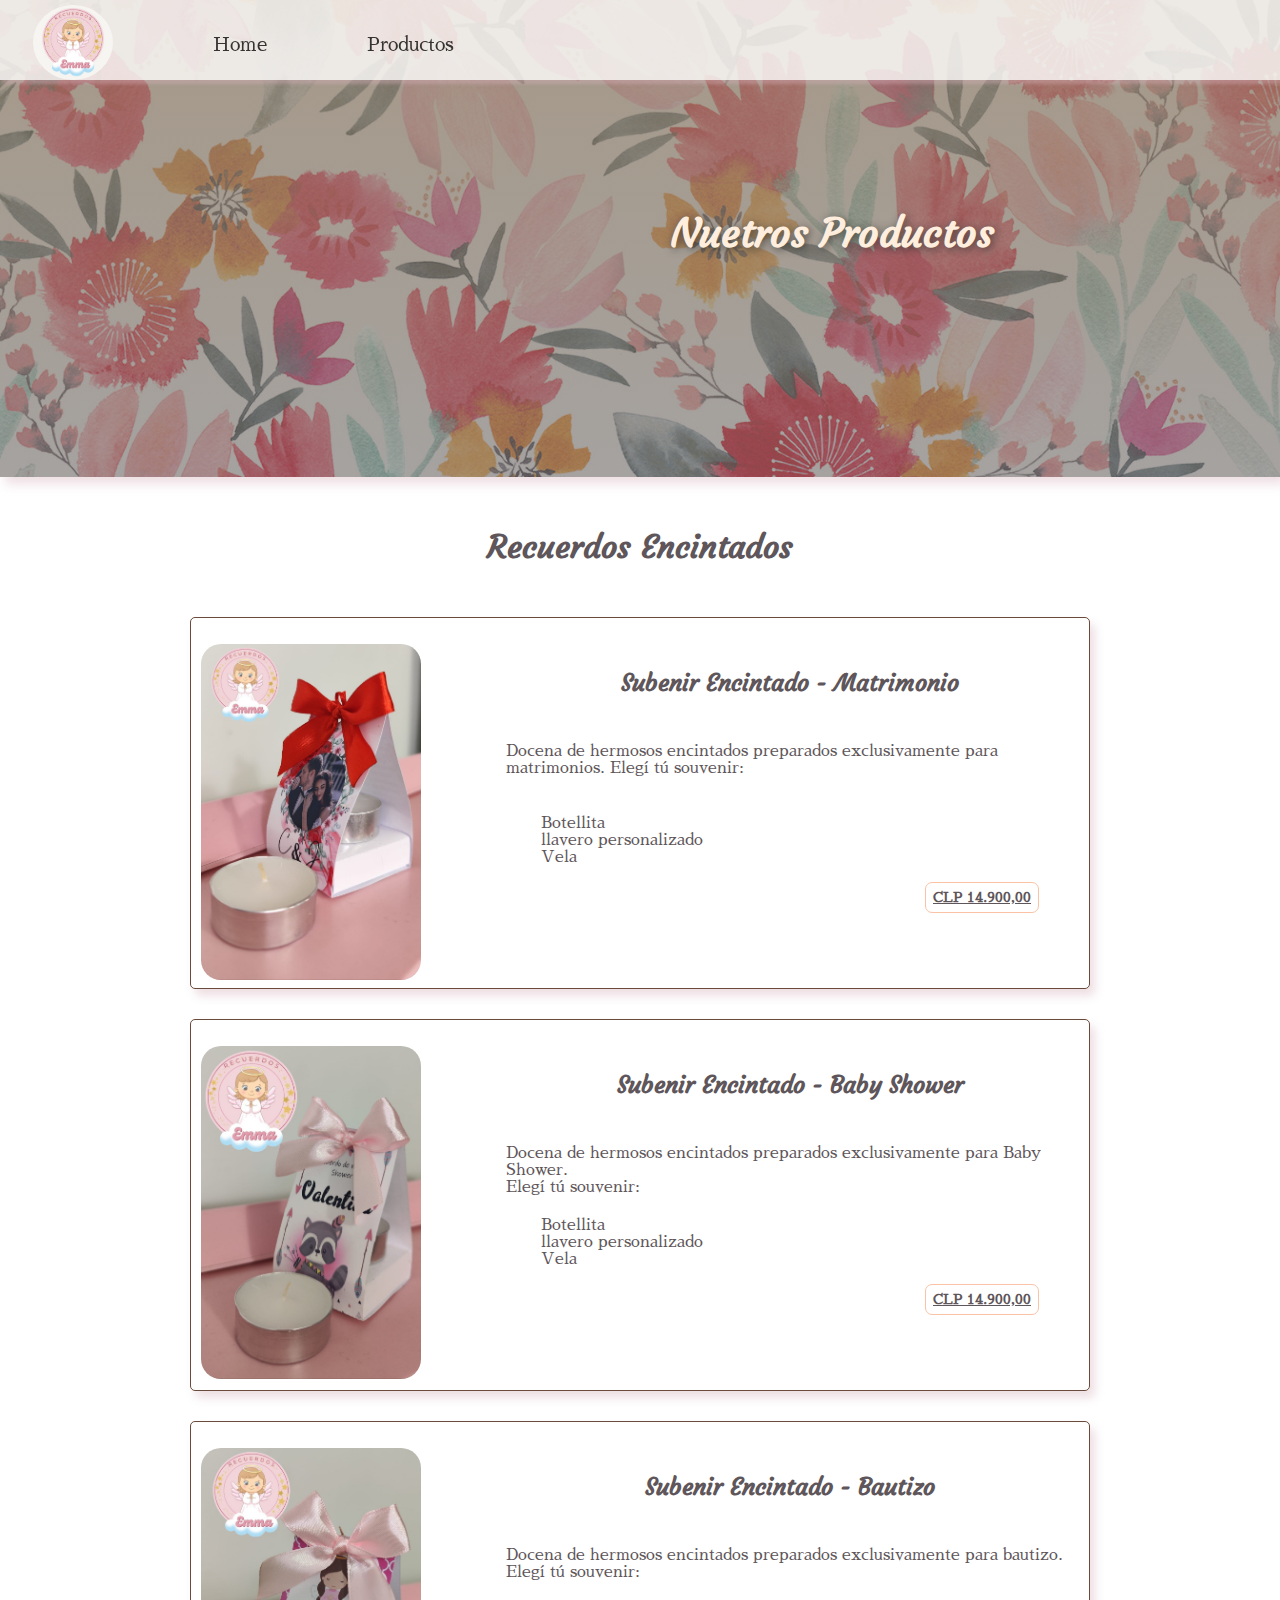
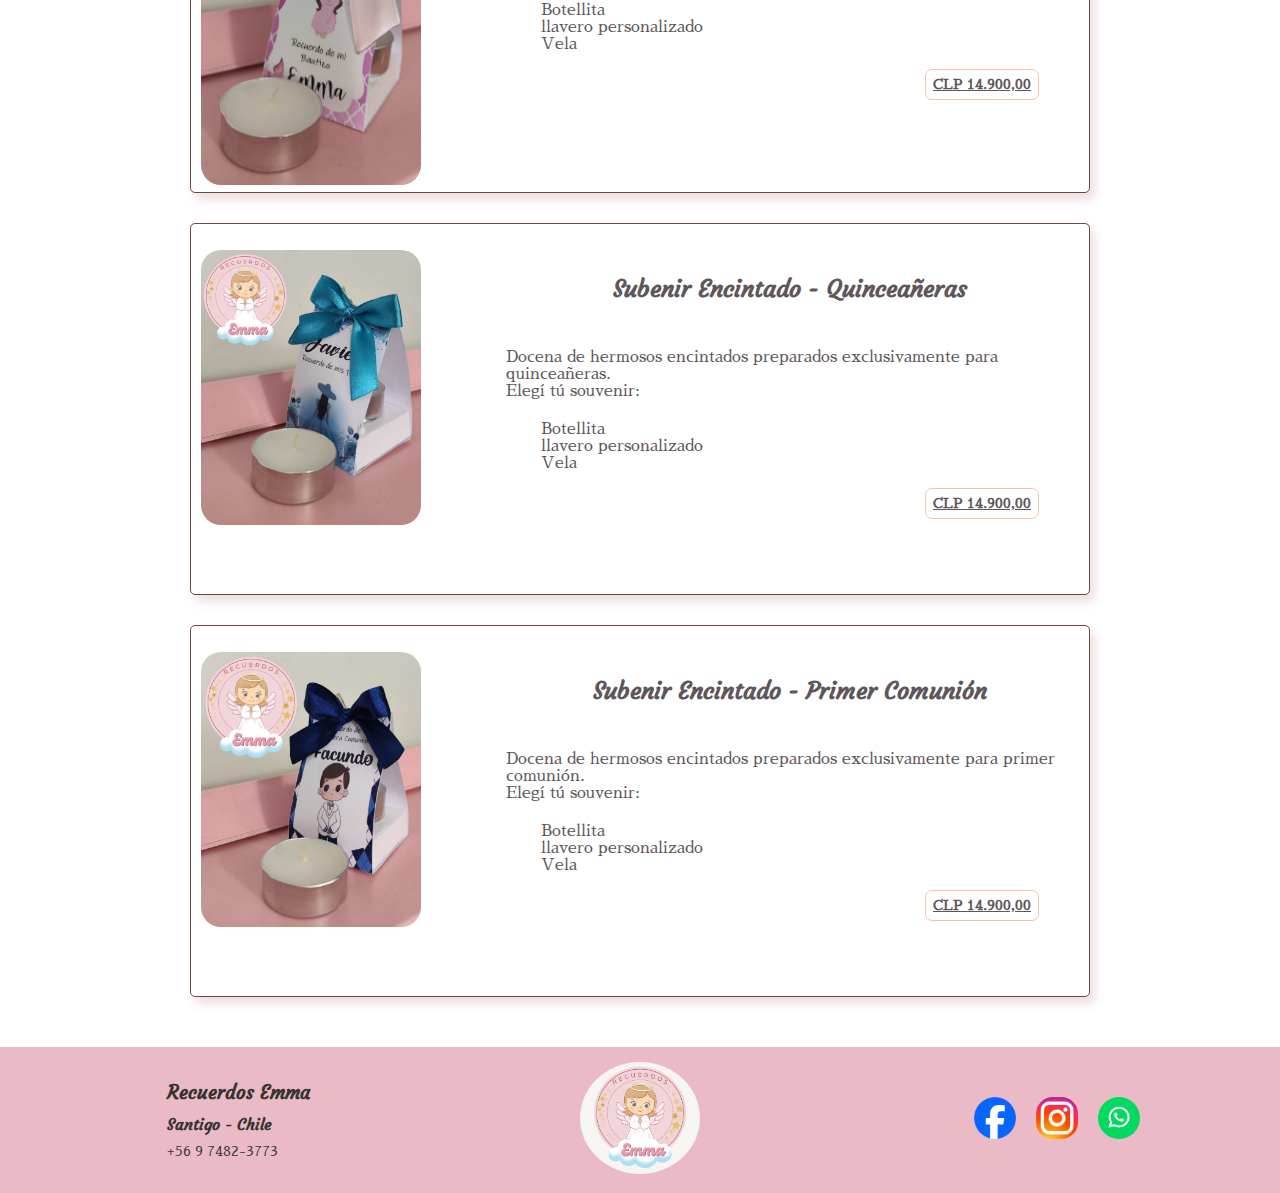
==== commit cc75f08c: "adjusting html errors" ====
--- a/productos.html
+++ b/productos.html
@@ -8,181 +8,176 @@
     <title>Productos | Recuerdos Emma | Eternizando momentos</title>
 </head>
 <body>
-    <header>
-        <a href="index.html">
-            <img class="logo_header"src="images/logo.jpg" alt="Recuerdos Emma Logo">
-        </a>
-        <nav>
-            <a href="index.html">Home</a>
-            <a href="productos.html">Productos</a>
-        </nav>
-    </header>
-    <div class="container_hero box_shadow">
-        <div class="filter"></div>
-        <img class="hero_img" src="images/hero.jpeg" alt="hero image">
-        <div class="hero_msg">
-            <h1>Nuetros Productos</h1>
+    <div class="container">
+        <header>
+            <a href="index.html">
+                <img class="logo_header" src="images/logo.jpg" alt="Recuerdos Emma Logo">
+            </a>
+            <nav>
+                <a href="index.html">Home</a>
+                <a href="productos.html">Productos</a>
+            </nav>
+        </header>
+        <div class="container_hero box_shadow">
+            <div class="filter"></div>
+            <img class="hero_img" src="images/hero.jpeg" alt="hero image">
+            <div class="hero_msg">
+                <h1>Nuetros Productos</h1>
+            </div>
         </div>
-    </div>
         <main>
             <section class="container_productos">
-                <section>
-                    <h2>Recuerdos Encintados</h2>
-                    <div class="producto box_shadow">
-                        <ul>
-                            <li class="slide matrimonio">
-                                <div >
-                                    <img src="images/productos/matrimonio1_1.jpeg" alt="Encintado matrimonio">
-                                </div>
-                            </li>
-                            <li class="slide matrimonio">
-                                <div>
-                                    <img src="images/productos/matrimonio1_2.jpeg" alt="Encintado matrimonio">
-                                </div>
-                            </li>
-                            <li class="slide matrimonio">
-                                <div>
-                                    <img src="images/productos/matrimonio2_1.jpeg" alt="Encintado matrimonio">
-                                </div>
-                            </li>
-                            <li class="slide matrimonio">
-                                <div>
-                                    <img src="images/productos/matrimonio2_2.jpeg" alt="Encintado matrimonio">
-                                </div>
-                            </li>
-                        </ul>
-                        <div>
-                            <h3>Subenir Encintado - Matrimonio</h3>
-                            <p>
-                                Docena de hermosos encintados preparados exclusivamente para matrimonios.
-                                Elegí tú souvenir:
-                            </p>
-                                <br>
-                                <ul>
-                                    <li>Botellita</li>
-                                    <li>llavero personalizado</li>
-                                    <li>Vela</li>
-                                </ul>
-                            <strong>CLP 14.900,00</strong>
-                        </div>
-                    </div>
-                    <div class="producto box_shadow">
-                        <ul>
-                            <li class="slide babyShower">
-                                <div >
-                                    <img src="images/productos/babyshower1.jpeg" alt="Encintado baby shower">
-                                </div>
-                            </li>
-                            <li class="slide babyShower">
-                                <div>
-                                    <img src="images/productos/babyshower2.jpeg" alt="Encintado baby shower">
-                                </div>
-                            </li>
-                            </li>
-                        </ul>
-                        <div>
-                            <h3>Subenir Encintado - Baby Shower</h3>
-                            <p>
-                                Docena de hermosos encintados preparados exclusivamente para Baby Shower.
-                                <br>
-                                Elegí tú souvenir:
-                            </p>
-                                <ul>
-                                    <li>Botellita</li>
-                                    <li>llavero personalizado</li>
-                                    <li>Vela</li>
-                                </ul>
-                            <strong>CLP 14.900,00</strong>
-                        </div>
-                    </div>
-                    <div class="producto box_shadow">
-                        <ul>
-                            <li class="slide bautizo">
-                                <div >
-                                    <img src="images/productos/bautizo1.jpeg" alt="Encintado bautizo">
-                                </div>
-                            </li>
-                            <li class="slide bautizo">
-                                <div>
-                                    <img src="images/productos/bautizo2.jpeg" alt="Encintado bautizo">
-                                </div>
-                            </li>
-                            </li>
-                        </ul>
-                        <div>
-                            <h3>Subenir Encintado - Bautizo</h3>
-                            <p>
-                                Docena de hermosos encintados preparados exclusivamente para bautizo.
-                                <br>
-                                Elegí tú souvenir:
-                            </p>
-                                <ul>
-                                    <li>Botellita</li>
-                                    <li>llavero personalizado</li>
-                                    <li>Vela</li>
-                                </ul>
-                            <strong>CLP 14.900,00</strong>
-                        </div>
-                    </div>
-                    <div class="producto box_shadow">
-                        <ul>
-                            <li class="slide comunion">
-                                <div >
-                                    <img src="images/productos/quince1.jpeg" alt="Encintado primer quinceañera">
-                                </div>
-                            </li>
-                            <li class="slide comunion">
-                                <div>
-                                    <img src="images/productos/quince2.jpeg" alt="Encintado primer quinceañera">
-                                </div>
-                            </li>
-                            </li>
-                        </ul>
-                        <div>
-                            <h3>Subenir Encintado - Quinceañeras</h3>
-                            <p>
-                                Docena de hermosos encintados preparados exclusivamente para quinceañeras.
-                                <br>
-                                Elegí tú souvenir:
-                            </p>
-                                <ul>
-                                    <li>Botellita</li>
-                                    <li>llavero personalizado</li>
-                                    <li>Vela</li>
-                                </ul>
-                            <strong>CLP 14.900,00</strong>
-                        </div>
-                    </div>
-                    <div class="producto box_shadow">
-                        <ul>
-                            <li class="slide quince">
-                                <div >
-                                    <img src="images/productos/comunion1.jpeg" alt="Encintado primer comunión">
-                                </div>
-                            </li>
-                            <li class="slide quince">
-                                <div>
-                                    <img src="images/productos/comunion2.jpeg" alt="Encintado primer comunión">
-                                </div>
-                            </li>
-                            </li>
-                        </ul>
-                        <div>
-                            <h3>Subenir Encintado - Primer Comunión</h3>
-                            <p>
-                                Docena de hermosos encintados preparados exclusivamente para primer comunión.
-                                <br>
-                                Elegí tú souvenir:
-                            </p>
-                                <ul>
-                                    <li>Botellita</li>
-                                    <li>llavero personalizado</li>
-                                    <li>Vela</li>
-                                </ul>
-                            <strong>CLP 14.900,00</strong>
-                        </div>
-                    </div>
-                </section>
+                <h2>Recuerdos Encintados</h2>
+                <div class="producto box_shadow">
+                    <ul>
+                        <li class="slide matrimonio">
+                            <div >
+                                <img src="images/productos/matrimonio1_1.jpeg" alt="Encintado matrimonio">
+                            </div>
+                        </li>
+                        <li class="slide matrimonio">
+                            <div>
+                                <img src="images/productos/matrimonio1_2.jpeg" alt="Encintado matrimonio">
+                            </div>
+                        </li>
+                        <li class="slide matrimonio">
+                            <div>
+                                <img src="images/productos/matrimonio2_1.jpeg" alt="Encintado matrimonio">
+                            </div>
+                        </li>
+                        <li class="slide matrimonio">
+                            <div>
+                                <img src="images/productos/matrimonio2_2.jpeg" alt="Encintado matrimonio">
+                            </div>
+                        </li>
+                    </ul>
+                    <div>
+                        <h3>Subenir Encintado - Matrimonio</h3>
+                        <p>
+                            Docena de hermosos encintados preparados exclusivamente para matrimonios.
+                            Elegí tú souvenir:
+                        </p>
+                            <br>
+                            <ul>
+                                <li>Botellita</li>
+                                <li>llavero personalizado</li>
+                                <li>Vela</li>
+                            </ul>
+                        <strong>CLP 14.900,00</strong>
+                    </div>
+                </div>
+                <div class="producto box_shadow">
+                    <ul>
+                        <li class="slide babyShower">
+                            <div >
+                                <img src="images/productos/babyshower1.jpeg" alt="Encintado baby shower">
+                            </div>
+                        </li>
+                        <li class="slide babyShower">
+                            <div>
+                                <img src="images/productos/babyshower2.jpeg" alt="Encintado baby shower">
+                            </div>
+                        </li>
+                    </ul>
+                    <div>
+                        <h3>Subenir Encintado - Baby Shower</h3>
+                        <p>
+                            Docena de hermosos encintados preparados exclusivamente para Baby Shower.
+                            <br>
+                            Elegí tú souvenir:
+                        </p>
+                            <ul>
+                                <li>Botellita</li>
+                                <li>llavero personalizado</li>
+                                <li>Vela</li>
+                            </ul>
+                        <strong>CLP 14.900,00</strong>
+                    </div>
+                </div>
+                <div class="producto box_shadow">
+                    <ul>
+                        <li class="slide bautizo">
+                            <div >
+                                <img src="images/productos/bautizo1.jpeg" alt="Encintado bautizo">
+                            </div>
+                        </li>
+                        <li class="slide bautizo">
+                            <div>
+                                <img src="images/productos/bautizo2.jpeg" alt="Encintado bautizo">
+                            </div>
+                        </li>
+                    </ul>
+                    <div>
+                        <h3>Subenir Encintado - Bautizo</h3>
+                        <p>
+                            Docena de hermosos encintados preparados exclusivamente para bautizo.
+                            <br>
+                            Elegí tú souvenir:
+                        </p>
+                            <ul>
+                                <li>Botellita</li>
+                                <li>llavero personalizado</li>
+                                <li>Vela</li>
+                            </ul>
+                        <strong>CLP 14.900,00</strong>
+                    </div>
+                </div>
+                <div class="producto box_shadow">
+                    <ul>
+                        <li class="slide comunion">
+                            <div >
+                                <img src="images/productos/quince1.jpeg" alt="Encintado primer quinceañera">
+                            </div>
+                        </li>
+                        <li class="slide comunion">
+                            <div>
+                                <img src="images/productos/quince2.jpeg" alt="Encintado primer quinceañera">
+                            </div>
+                        </li>
+                    </ul>
+                    <div>
+                        <h3>Subenir Encintado - Quinceañeras</h3>
+                        <p>
+                            Docena de hermosos encintados preparados exclusivamente para quinceañeras.
+                            <br>
+                            Elegí tú souvenir:
+                        </p>
+                            <ul>
+                                <li>Botellita</li>
+                                <li>llavero personalizado</li>
+                                <li>Vela</li>
+                            </ul>
+                        <strong>CLP 14.900,00</strong>
+                    </div>
+                </div>
+                <div class="producto box_shadow">
+                    <ul>
+                        <li class="slide quince">
+                            <div >
+                                <img src="images/productos/comunion1.jpeg" alt="Encintado primer comunión">
+                            </div>
+                        </li>
+                        <li class="slide quince">
+                            <div>
+                                <img src="images/productos/comunion2.jpeg" alt="Encintado primer comunión">
+                            </div>
+                        </li>
+                    </ul>
+                    <div>
+                        <h3>Subenir Encintado - Primer Comunión</h3>
+                        <p>
+                            Docena de hermosos encintados preparados exclusivamente para primer comunión.
+                            <br>
+                            Elegí tú souvenir:
+                        </p>
+                            <ul>
+                                <li>Botellita</li>
+                                <li>llavero personalizado</li>
+                                <li>Vela</li>
+                            </ul>
+                        <strong>CLP 14.900,00</strong>
+                    </div>
+                </div>
             </section>
         </main>
         <footer>
@@ -195,11 +190,12 @@
                 <img src="images/logo.jpg" alt="logo">
             </div>
             <div class="social_media">
-                <a href="https://www.facebook.com/profile.php?id=61550283752446" target="_blank"><img src="images/facebook.webp" class="social_icon"></a>
-                <a href="https://www.instagram.com/emmagutierrez219" target="_blank"><img src="images/instagram.png" class="social_icon"></a>
-                <a href="https://wa.me/+56974823773" target="_blank"><img src="images/whatsap.png" class="social_icon"></a>
+                <a href="https://www.facebook.com/profile.php?id=61550283752446" target="_blank"><img src="images/facebook.webp" class="social_icon" alt="facebook logo"></a>
+                <a href="https://www.instagram.com/emmagutierrez219" target="_blank"><img src="images/instagram.png" class="social_icon" alt="instagram logo"></a>
+                <a href="https://wa.me/+56974823773" target="_blank"><img src="images/whatsap.png" class="social_icon" alt="whatsapp logo"></a>
             </div>    
         </footer>
+    </div>
     <script src="scripts/carrousel.js"></script>
     <script src="scripts/babyshower.js"></script>
     <script src="scripts/bautizo.js"></script>
--- a/styles/style.css
+++ b/styles/style.css
@@ -6,6 +6,11 @@
 }
 h1,h2,h3,h4,h5{
     font-family: 'Courgette', cursive;
+}
+.container{
+    text-align: center;
+    max-width: 1600px;
+    margin: 0 auto;
 }
 header{
     display: grid;
@@ -38,15 +43,11 @@
     margin-left: 20px;
     text-decoration: none;
     font-size: 1.2rem;
+    text-align: center;
 }
 nav a:hover{
     background-color: #FAC3A5;
     border-radius: 5px;
-}
-.container{
-    text-align: center;
-    max-width: 1600px;
-    margin: 0 auto;
 }
 .container_hero{
     display: grid;
